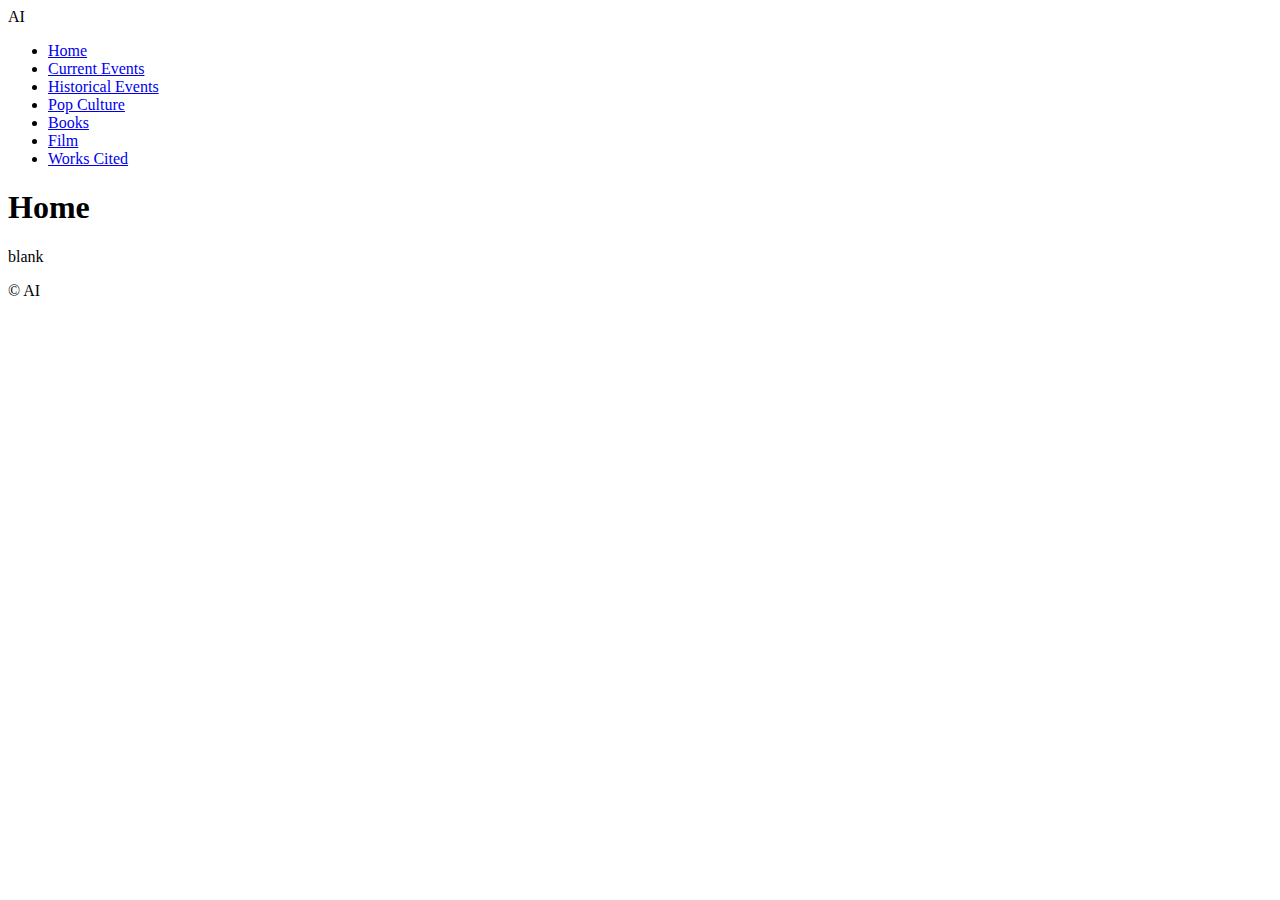
==== index.html @ 811a2ea7 "Add animated gradient and update all pages" ====
<!DOCTYPE html>
<html lang="en">
<head>
    <link rel="stylesheet" href="styles.css">
  <meta charset="UTF-8" />
  <meta name="viewport" content="width=device-width, initial-scale=1.0" />
  <title>AI - Home</title>
  <link rel="stylesheet" href="styles.css" />
</head>
<body>
  <header>
    <nav class="navbar">
      <div class="logo">AI</div>
      <ul class="nav-links">
        <li><a href="index.html">Home</a></li>
        <li><a href="current-events.html">Current Events</a></li>
        <li><a href="historical-events.html">Historical Events</a></li>
        <li><a href="pop-culture.html">Pop Culture</a></li>
        <li><a href="books.html">Books</a></li>
        <li><a href="film.html">Film</a></li>
        <li><a href="works-cited.html">Works Cited</a></li>
      </ul>
    </nav>
  </header>

  <div class="hero-section">
    <h1>Home</h1>
    <p>blank</p>
  </div>

  <footer>
    <p>&copy; AI</p>
  </footer>
</body>
</html>
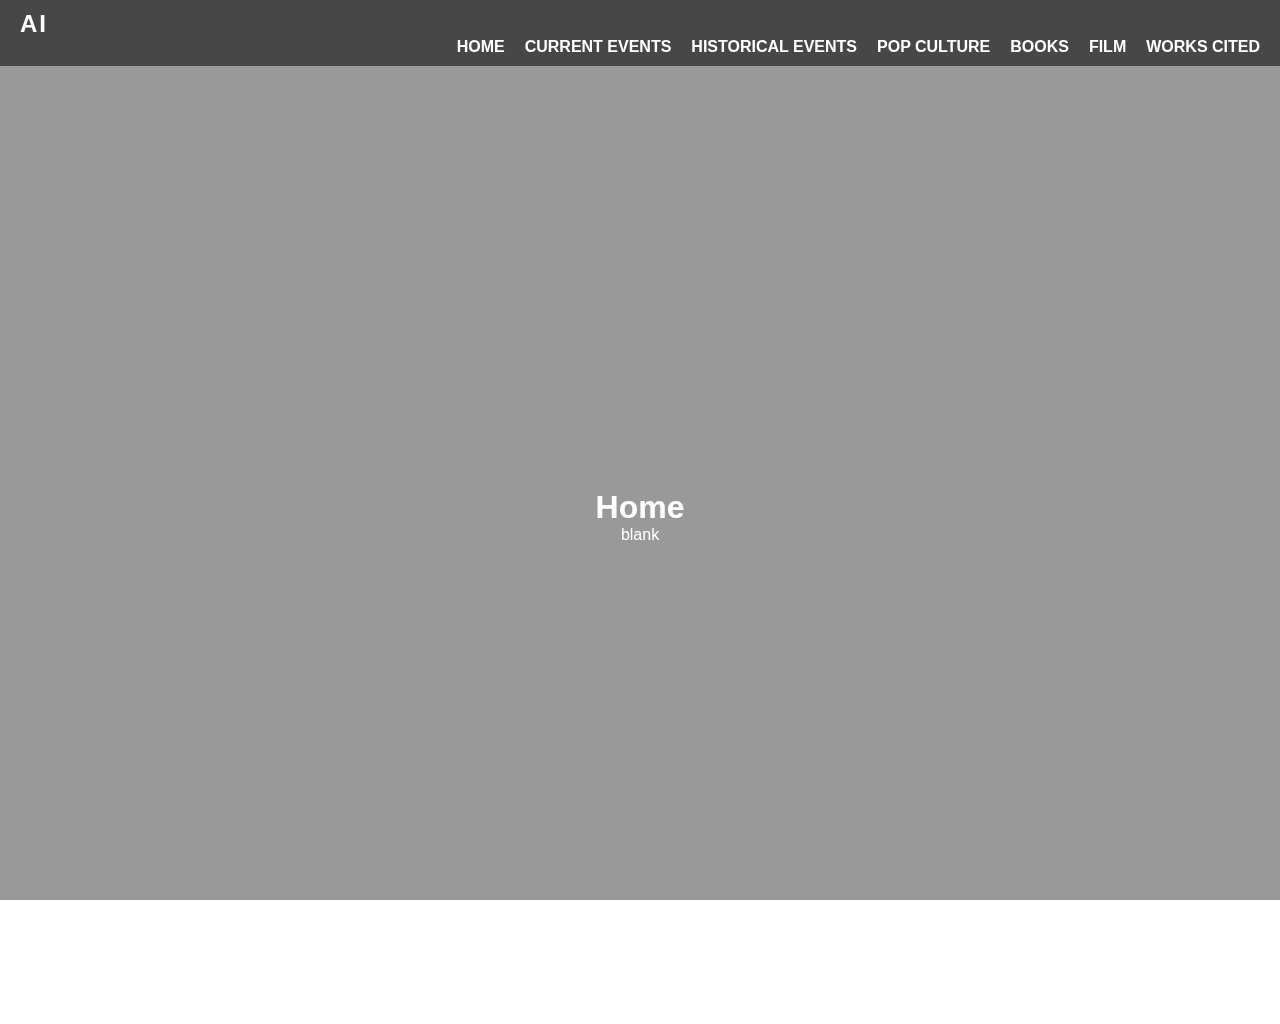
==== commit 12b363e6: "Your message here" ====
--- a/index.html
+++ b/index.html
@@ -1,7 +1,6 @@
 <!DOCTYPE html>
 <html lang="en">
 <head>
-    <link rel="stylesheet" href="styles.css">
   <meta charset="UTF-8" />
   <meta name="viewport" content="width=device-width, initial-scale=1.0" />
   <title>AI - Home</title>
@@ -23,6 +22,14 @@
     </nav>
   </header>
 
+
+  <div class="video-bg">
+    <video autoplay muted loop playsinline>
+      <source src="istockphoto-952122070-640_adpp_is.mp4" type="video/mp4">
+      Your browser does not support the video tag.
+    </video>
+  </div>
+
   <div class="hero-section">
     <h1>Home</h1>
     <p>blank</p>
--- a/styles.css
+++ b/styles.css
@@ -0,0 +1,111 @@
+/* General Styles */
+* {
+  margin: 0;
+  padding: 0;
+  box-sizing: border-box;
+  font-family: 'Helvetica Neue', sans-serif;
+}
+
+/* Body */
+body, html {
+  margin: 0;
+  padding: 0;
+  height: 100%;
+  overflow-x: hidden;
+}
+
+/* Video Background */
+.video-bg {
+  position: fixed;
+  top: 0;
+  left: 0;
+  width: 100%;
+  height: 100%;
+  overflow: hidden;
+  z-index: -1;
+}
+
+.video-bg video {
+  width: 100%;
+  height: 100%;
+  object-fit: cover;
+  filter: brightness(1.3) contrast(1.2) saturate(1.1);
+}
+
+/* Navbar */
+.navbar {
+  background-color: rgba(51, 51, 51, 0.9);
+  padding: 10px 20px;
+  position: relative;
+  z-index: 10;
+}
+
+.navbar .logo {
+  font-size: 24px;
+  color: #fff;
+  font-weight: bold;
+  text-transform: uppercase;
+  letter-spacing: 2px;
+}
+
+.navbar .nav-links {
+  list-style: none;
+  display: flex;
+  justify-content: flex-end;
+  gap: 20px;
+}
+
+.navbar .nav-links li a {
+  text-decoration: none;
+  color: #fff;
+  font-weight: 600;
+  text-transform: uppercase;
+  transition: color 0.3s;
+}
+
+.navbar .nav-links li a:hover {
+  color: #f0f0f0;
+}
+
+/* Hero Section */
+.hero-section {
+  min-height: 100vh;
+  display: flex;
+  flex-direction: column;
+  justify-content: center;
+  align-items: center;
+  text-align: center;
+  padding: 40px;
+  color: #fff;
+  z-index: 1;
+  position: relative;
+  background: rgba(0, 0, 0, 0.4); /* slight tint for contrast */
+}
+
+/* Footer */
+footer {
+  background-color: rgba(51, 51, 51, 0.9);
+  color: #fff;
+  text-align: center;
+  padding: 20px;
+  position: relative;
+  bottom: 0;
+  width: 100%;
+  z-index: 10;
+}
+
+/* Responsiveness */
+@media screen and (max-width: 768px) {
+  .navbar .nav-links {
+    flex-direction: column;
+    gap: 10px;
+  }
+
+  .hero-section h1 {
+    font-size: 2.5rem;
+  }
+
+  .hero-section p {
+    font-size: 1.2rem;
+  }
+}
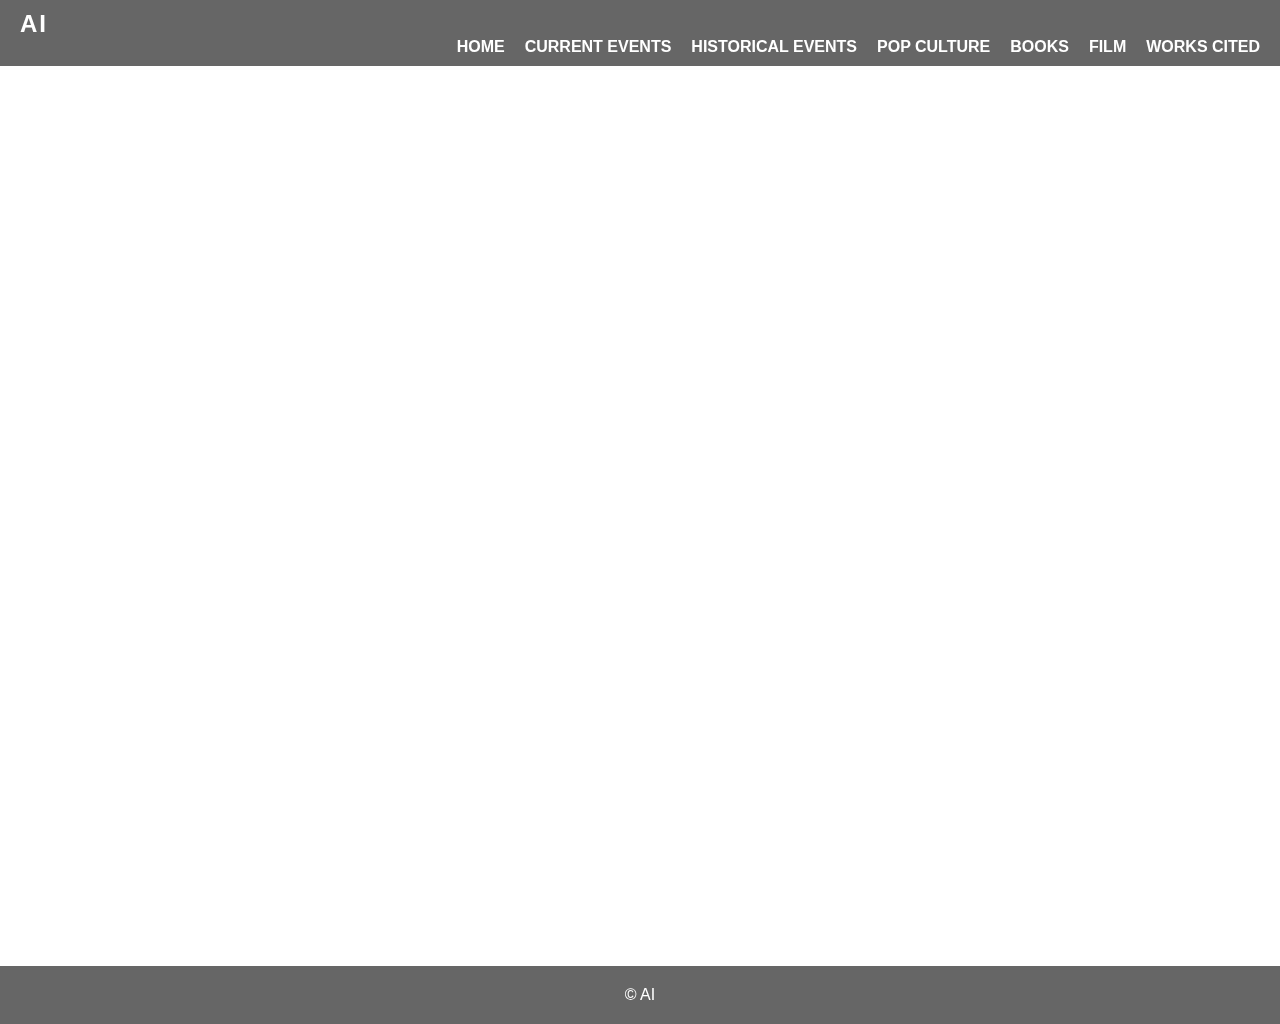
==== commit 031d92eb: "swapped background" ====
--- a/index.html
+++ b/index.html
@@ -22,9 +22,9 @@
     </nav>
   </header>
 
-
+  <!-- 🔥 Video background -->
   <div class="video-bg">
-    <video autoplay muted loop playsinline>
+    <video autoplay muted loop playsinline id="bg-video">
       <source src="istockphoto-952122070-640_adpp_is.mp4" type="video/mp4">
       Your browser does not support the video tag.
     </video>
--- a/styles.css
+++ b/styles.css
@@ -6,12 +6,11 @@
   font-family: 'Helvetica Neue', sans-serif;
 }
 
-/* Body */
+/* Body and HTML */
 body, html {
   margin: 0;
   padding: 0;
   height: 100%;
-  overflow-x: hidden;
 }
 
 /* Video Background */
@@ -21,23 +20,22 @@
   left: 0;
   width: 100%;
   height: 100%;
+  z-index: -1;
   overflow: hidden;
-  z-index: -1;
 }
 
 .video-bg video {
   width: 100%;
   height: 100%;
   object-fit: cover;
-  filter: brightness(1.3) contrast(1.2) saturate(1.1);
 }
 
 /* Navbar */
 .navbar {
-  background-color: rgba(51, 51, 51, 0.9);
+  background-color: rgba(0, 0, 0, 0.6);
   padding: 10px 20px;
   position: relative;
-  z-index: 10;
+  z-index: 1;
 }
 
 .navbar .logo {
@@ -79,22 +77,22 @@
   color: #fff;
   z-index: 1;
   position: relative;
-  background: rgba(0, 0, 0, 0.4); /* slight tint for contrast */
+  backdrop-filter: brightness(1.2) contrast(1.2);
 }
 
 /* Footer */
 footer {
-  background-color: rgba(51, 51, 51, 0.9);
+  background-color: rgba(0, 0, 0, 0.6);
   color: #fff;
   text-align: center;
   padding: 20px;
   position: relative;
   bottom: 0;
   width: 100%;
-  z-index: 10;
+  z-index: 1;
 }
 
-/* Responsiveness */
+/* Responsive */
 @media screen and (max-width: 768px) {
   .navbar .nav-links {
     flex-direction: column;
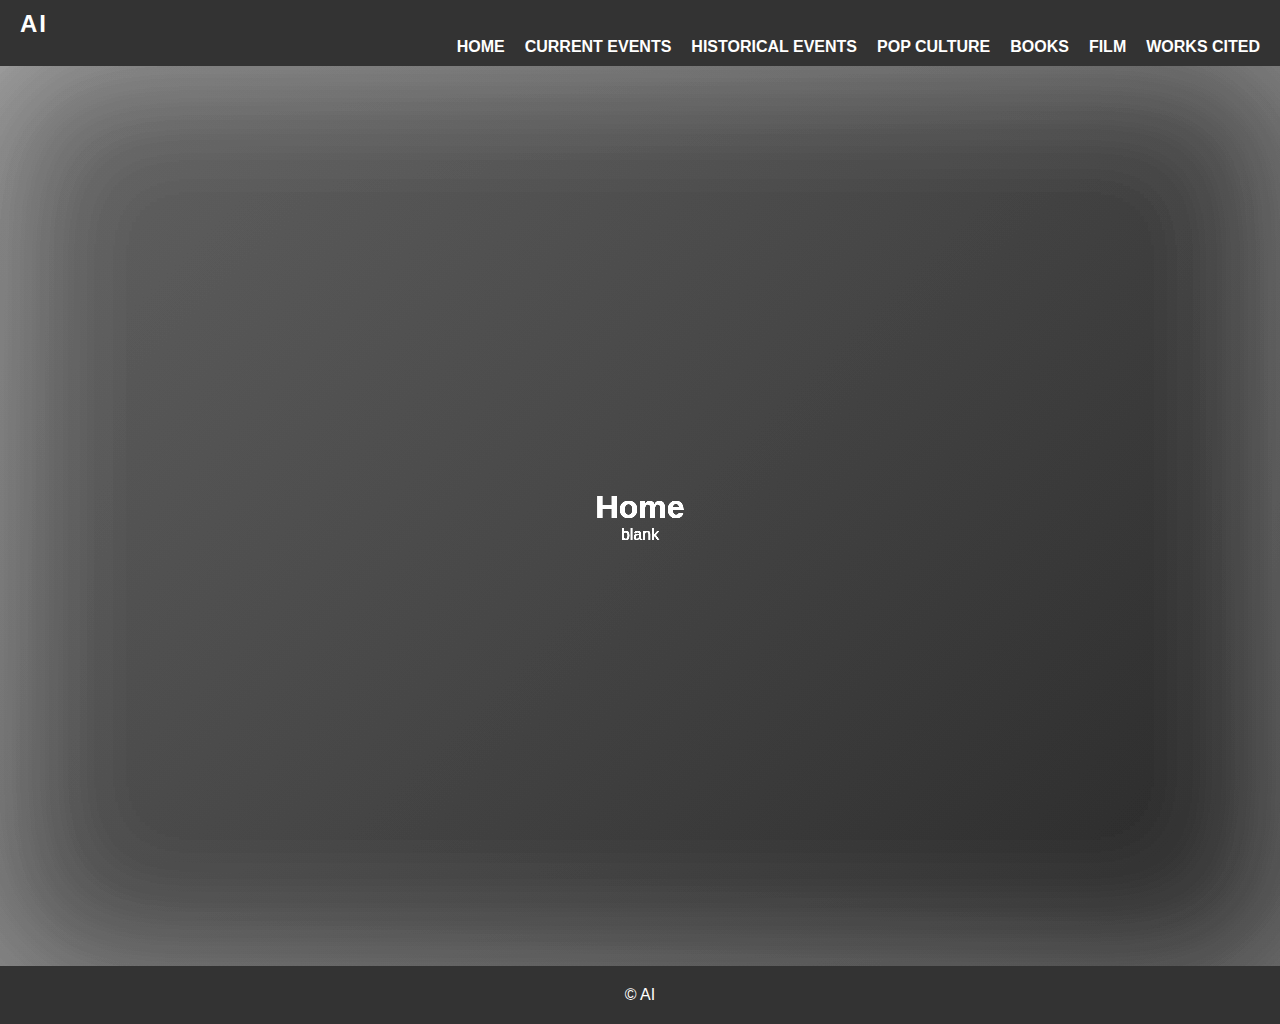
==== commit fa9fcf3e: "swapped background" ====
--- a/index.html
+++ b/index.html
@@ -1,6 +1,7 @@
 <!DOCTYPE html>
 <html lang="en">
 <head>
+    <link rel="stylesheet" href="styles.css">
   <meta charset="UTF-8" />
   <meta name="viewport" content="width=device-width, initial-scale=1.0" />
   <title>AI - Home</title>
@@ -22,14 +23,6 @@
     </nav>
   </header>
 
-  <!-- 🔥 Video background -->
-  <div class="video-bg">
-    <video autoplay muted loop playsinline id="bg-video">
-      <source src="istockphoto-952122070-640_adpp_is.mp4" type="video/mp4">
-      Your browser does not support the video tag.
-    </video>
-  </div>
-
   <div class="hero-section">
     <h1>Home</h1>
     <p>blank</p>
--- a/styles.css
+++ b/styles.css
@@ -6,36 +6,24 @@
   font-family: 'Helvetica Neue', sans-serif;
 }
 
-/* Body and HTML */
+/* Body */
 body, html {
   margin: 0;
   padding: 0;
   height: 100%;
 }
 
-/* Video Background */
-.video-bg {
-  position: fixed;
-  top: 0;
-  left: 0;
-  width: 100%;
-  height: 100%;
-  z-index: -1;
-  overflow: hidden;
-}
-
-.video-bg video {
-  width: 100%;
-  height: 100%;
-  object-fit: cover;
+/* Body */
+body {
+  background-color: #f5f5f7;
+  color: #333;
+  font-size: 16px;
 }
 
 /* Navbar */
 .navbar {
-  background-color: rgba(0, 0, 0, 0.6);
+  background-color: #333;
   padding: 10px 20px;
-  position: relative;
-  z-index: 1;
 }
 
 .navbar .logo {
@@ -67,6 +55,9 @@
 
 /* Hero Section */
 .hero-section {
+  background: linear-gradient(135deg, #4e4e4e, #222222, #6e6e6e, #333333, #222222);
+  background-size: 600% 600%;
+  animation: gradientMove 20s ease-in-out infinite; /* Increased duration and smoother timing */
   min-height: 100vh;
   display: flex;
   flex-direction: column;
@@ -75,24 +66,24 @@
   text-align: center;
   padding: 40px;
   color: #fff;
-  z-index: 1;
-  position: relative;
-  backdrop-filter: brightness(1.2) contrast(1.2);
+  margin: 0;
+  filter: brightness(1.4) contrast(1.5); /* Adjusted for a darker, shinier effect */
+  box-shadow: inset 0px 0px 150px rgba(255, 255, 255, 0.2); /* Subtle glow for shine */
 }
+
 
 /* Footer */
 footer {
-  background-color: rgba(0, 0, 0, 0.6);
+  background-color: #333;
   color: #fff;
   text-align: center;
   padding: 20px;
   position: relative;
   bottom: 0;
   width: 100%;
-  z-index: 1;
 }
 
-/* Responsive */
+/* Responsiveness */
 @media screen and (max-width: 768px) {
   .navbar .nav-links {
     flex-direction: column;
@@ -107,3 +98,22 @@
     font-size: 1.2rem;
   }
 }
+
+/* Keyframes for the Chrome Liquid Metal Effect */
+@keyframes gradientMove {
+  0% {
+    background-position: 0% 50%;
+  }
+  25% {
+    background-position: 50% 50%;
+  }
+  50% {
+    background-position: 100% 50%;
+  }
+  75% {
+    background-position: 50% 50%;
+  }
+  100% {
+    background-position: 0% 50%;
+  }
+}--- a/styles.css
+++ b/styles.css
@@ -6,36 +6,24 @@
   font-family: 'Helvetica Neue', sans-serif;
 }
 
-/* Body and HTML */
+/* Body */
 body, html {
   margin: 0;
   padding: 0;
   height: 100%;
 }
 
-/* Video Background */
-.video-bg {
-  position: fixed;
-  top: 0;
-  left: 0;
-  width: 100%;
-  height: 100%;
-  z-index: -1;
-  overflow: hidden;
-}
-
-.video-bg video {
-  width: 100%;
-  height: 100%;
-  object-fit: cover;
+/* Body */
+body {
+  background-color: #f5f5f7;
+  color: #333;
+  font-size: 16px;
 }
 
 /* Navbar */
 .navbar {
-  background-color: rgba(0, 0, 0, 0.6);
+  background-color: #333;
   padding: 10px 20px;
-  position: relative;
-  z-index: 1;
 }
 
 .navbar .logo {
@@ -67,6 +55,9 @@
 
 /* Hero Section */
 .hero-section {
+  background: linear-gradient(135deg, #4e4e4e, #222222, #6e6e6e, #333333, #222222);
+  background-size: 600% 600%;
+  animation: gradientMove 20s ease-in-out infinite; /* Increased duration and smoother timing */
   min-height: 100vh;
   display: flex;
   flex-direction: column;
@@ -75,24 +66,24 @@
   text-align: center;
   padding: 40px;
   color: #fff;
-  z-index: 1;
-  position: relative;
-  backdrop-filter: brightness(1.2) contrast(1.2);
+  margin: 0;
+  filter: brightness(1.4) contrast(1.5); /* Adjusted for a darker, shinier effect */
+  box-shadow: inset 0px 0px 150px rgba(255, 255, 255, 0.2); /* Subtle glow for shine */
 }
+
 
 /* Footer */
 footer {
-  background-color: rgba(0, 0, 0, 0.6);
+  background-color: #333;
   color: #fff;
   text-align: center;
   padding: 20px;
   position: relative;
   bottom: 0;
   width: 100%;
-  z-index: 1;
 }
 
-/* Responsive */
+/* Responsiveness */
 @media screen and (max-width: 768px) {
   .navbar .nav-links {
     flex-direction: column;
@@ -107,3 +98,22 @@
     font-size: 1.2rem;
   }
 }
+
+/* Keyframes for the Chrome Liquid Metal Effect */
+@keyframes gradientMove {
+  0% {
+    background-position: 0% 50%;
+  }
+  25% {
+    background-position: 50% 50%;
+  }
+  50% {
+    background-position: 100% 50%;
+  }
+  75% {
+    background-position: 50% 50%;
+  }
+  100% {
+    background-position: 0% 50%;
+  }
+}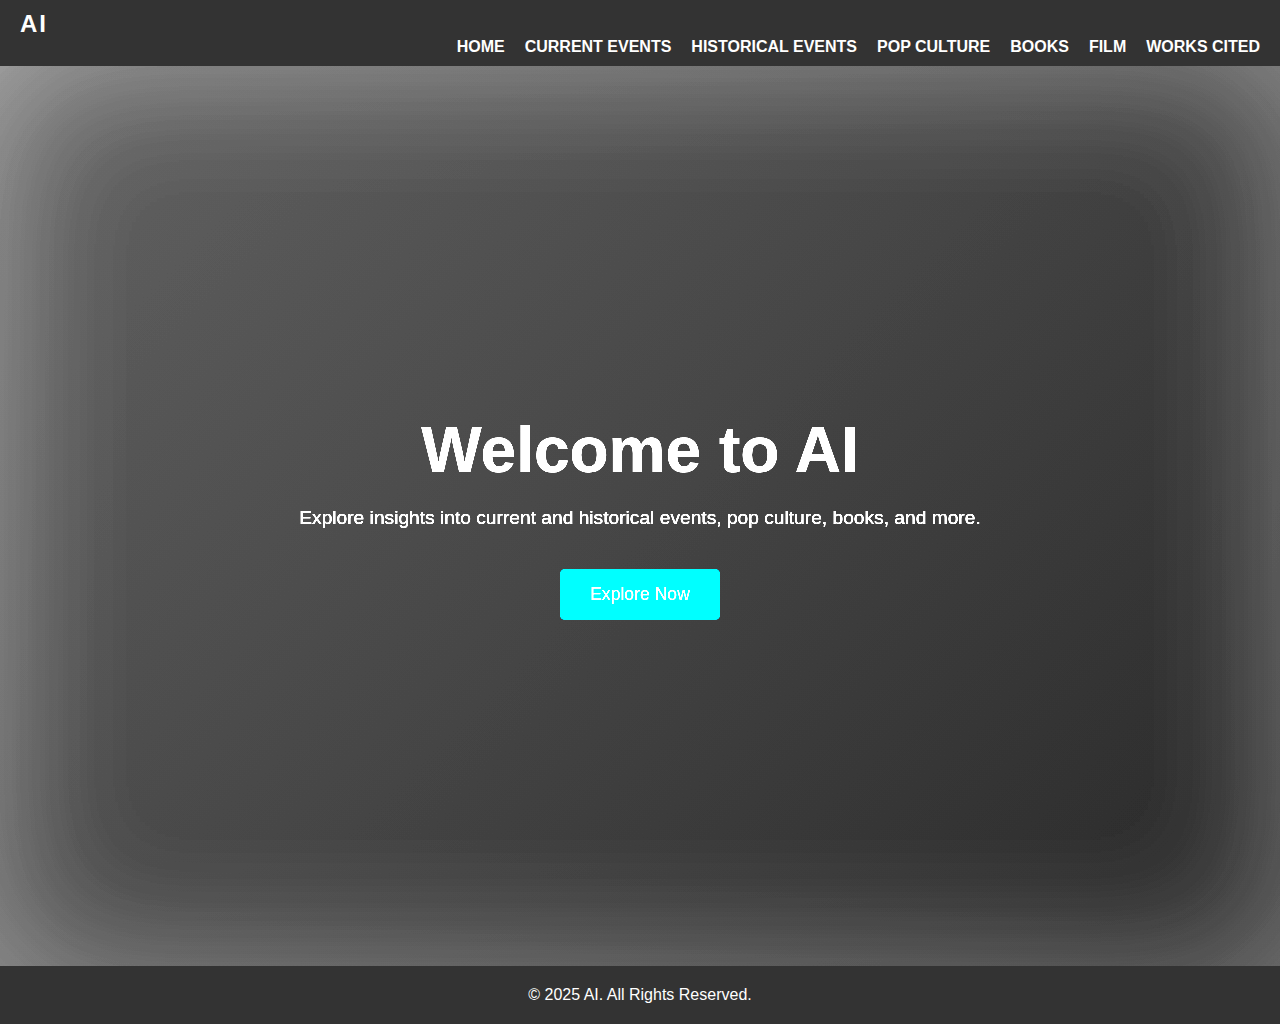
==== commit ed6ca925: "swapped button hover effect" ====
--- a/index.html
+++ b/index.html
@@ -1,7 +1,6 @@
 <!DOCTYPE html>
 <html lang="en">
 <head>
-    <link rel="stylesheet" href="styles.css">
   <meta charset="UTF-8" />
   <meta name="viewport" content="width=device-width, initial-scale=1.0" />
   <title>AI - Home</title>
@@ -24,12 +23,13 @@
   </header>
 
   <div class="hero-section">
-    <h1>Home</h1>
-    <p>blank</p>
+    <h1>Welcome to AI</h1>
+    <p>Explore insights into current and historical events, pop culture, books, and more.</p>
+    <a href="#explore" class="cta-button">Explore Now</a>
   </div>
 
   <footer>
-    <p>&copy; AI</p>
+    <p>&copy; 2025 AI. All Rights Reserved.</p>
   </footer>
 </body>
 </html>
--- a/styles.css
+++ b/styles.css
@@ -15,8 +15,8 @@
 
 /* Body */
 body {
-  background-color: #f5f5f7;
-  color: #333;
+  background-color: #121212; /* Dark Chrome theme */
+  color: #fff;
   font-size: 16px;
 }
 
@@ -57,7 +57,7 @@
 .hero-section {
   background: linear-gradient(135deg, #4e4e4e, #222222, #6e6e6e, #333333, #222222);
   background-size: 600% 600%;
-  animation: gradientMove 20s ease-in-out infinite; /* Increased duration and smoother timing */
+  animation: gradientMove 20s ease-in-out infinite; /* Smooth gradient animation */
   min-height: 100vh;
   display: flex;
   flex-direction: column;
@@ -67,8 +67,33 @@
   padding: 40px;
   color: #fff;
   margin: 0;
-  filter: brightness(1.4) contrast(1.5); /* Adjusted for a darker, shinier effect */
+  filter: brightness(1.4) contrast(1.5); /* Adjusted for a shinier effect */
   box-shadow: inset 0px 0px 150px rgba(255, 255, 255, 0.2); /* Subtle glow for shine */
+}
+
+.hero-section h1 {
+  font-size: 4rem;
+  margin-bottom: 20px;
+}
+
+.hero-section p {
+  font-size: 1.2rem;
+  margin-bottom: 40px;
+}
+
+.cta-button {
+  padding: 15px 30px;
+  background-color: #00bcd4;
+  color: white;
+  font-size: 1.1rem;
+  text-decoration: none;
+  border-radius: 5px;
+  transition: background-color 0.3s ease, transform 0.3s ease; /* Add transform to transition */
+}
+
+.cta-button:hover {
+  background-color: #008c9e;
+  transform: scale(1.1); /* Subtle scale effect on hover */
 }
 
 
@@ -116,4 +141,4 @@
   100% {
     background-position: 0% 50%;
   }
-}+}
